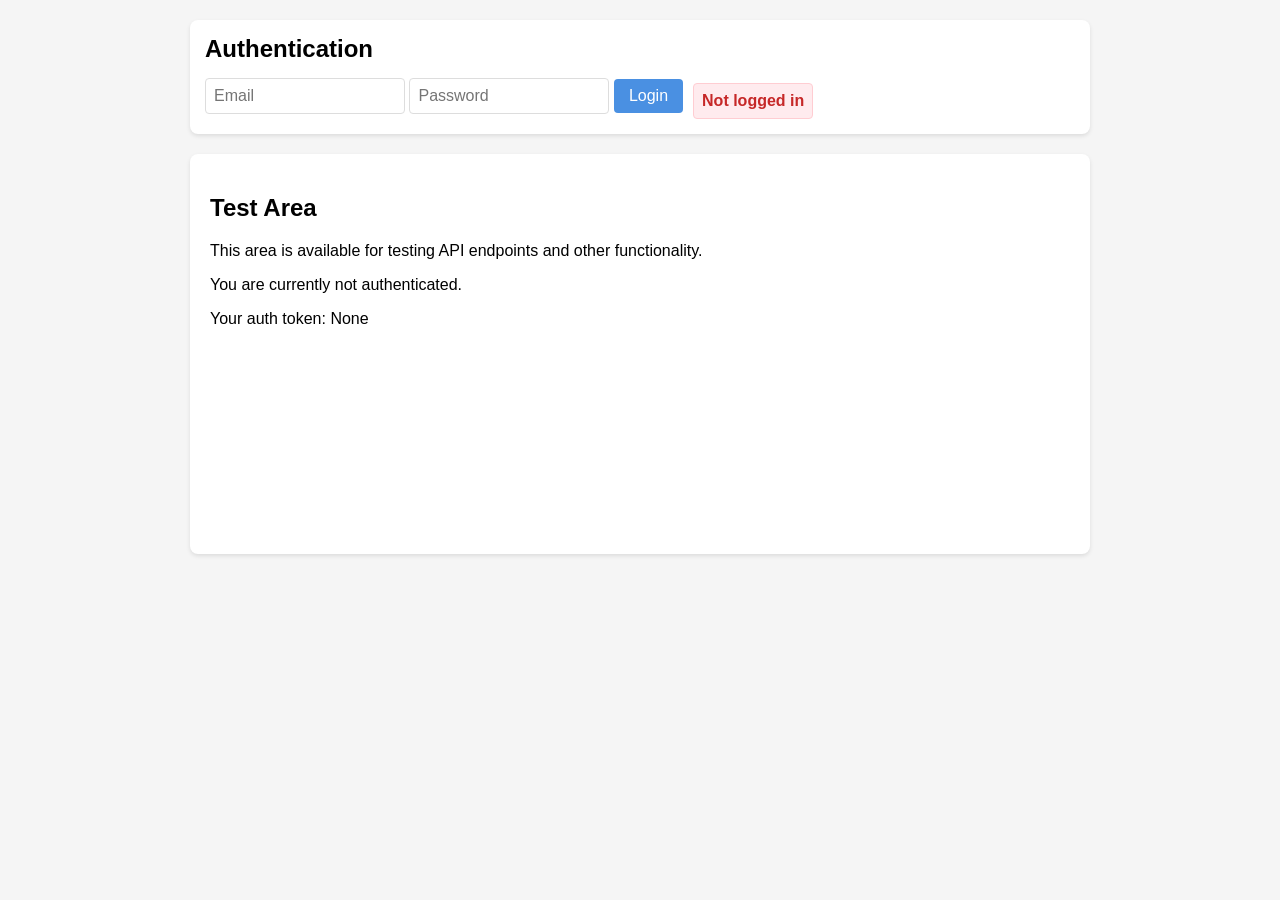
==== frontend/tests/auth-test.html @ a3239c13 "auth setup and files" ====
<!DOCTYPE html>
<html lang="en">
<head>
  <meta charset="UTF-8">
  <meta name="viewport" content="width=device-width, initial-scale=1.0">
  <title>Authentication Test Page</title>
  <style>
    * {
      box-sizing: border-box;
      font-family: -apple-system, BlinkMacSystemFont, 'Segoe UI', Roboto, Oxygen, Ubuntu, Cantarell, 'Open Sans', 'Helvetica Neue', sans-serif;
    }
    body {
      margin: 0;
      padding: 20px;
      background-color: #f5f5f5;
      display: flex;
      flex-direction: column;
      align-items: center;
      min-height: 100vh;
    }
    .auth-section {
      background-color: white;
      border-radius: 8px;
      padding: 15px;
      box-shadow: 0 2px 4px rgba(0, 0, 0, 0.1);
      width: 100%;
      max-width: 900px;
      margin-bottom: 20px;
    }
    .auth-section h2 {
      margin-top: 0;
      margin-bottom: 10px;
    }
    .auth-status {
      margin-top: 10px;
      padding: 8px;
      border-radius: 4px;
      font-weight: bold;
    }
    .logged-in {
      background-color: #e7f7e7;
      color: #2e7d32;
      border: 1px solid #c3e6c3;
    }
    .logged-out {
      background-color: #ffebee;
      color: #c62828;
      border: 1px solid #ffcdd2;
    }
    input {
      width: 200px;
      padding: 8px;
      border: 1px solid #ddd;
      border-radius: 4px;
      font-size: 16px;
    }
    input:focus {
      outline: none;
      border-color: #4a90e2;
    }
    button {
      background-color: #4a90e2;
      color: white;
      border: none;
      padding: 8px 15px;
      border-radius: 4px;
      font-size: 16px;
      font-weight: 500;
      cursor: pointer;
      transition: background-color 0.2s;
    }
    button:hover {
      background-color: #3b7dcd;
    }
    .logout-btn {
      background-color: #f44336;
    }
    .logout-btn:hover {
      background-color: #d32f2f;
    }
    .content-area {
      background-color: white;
      border-radius: 8px;
      padding: 20px;
      box-shadow: 0 2px 4px rgba(0, 0, 0, 0.1);
      width: 100%;
      max-width: 900px;
      min-height: 400px;
    }
  </style>
</head>
<body>
  <section class="auth-section">
    <h2>Authentication</h2>
    <div style="display: flex; align-items: center; gap: 10px;">
      <div>
        <input type="email" id="auth-email" placeholder="Email" style="width: 200px; padding: 8px;">
        <input type="password" id="auth-password" placeholder="Password" style="width: 200px; padding: 8px;">
        <button id="login-btn" style="padding: 8px 15px;">Login</button>
        <button id="logout-btn" class="logout-btn" style="padding: 8px 15px; display: none;">Logout</button>
      </div>
      <div id="auth-status" class="auth-status logged-out">Not logged in</div>
    </div>
  </section>
  
  <div class="content-area">
    <h2>Test Area</h2>
    <p>This area is available for testing API endpoints and other functionality.</p>
    <p>You are currently <span id="login-indicator">not authenticated</span>.</p>
    <p>Your auth token: <span id="token-display">None</span></p>
  </div>

  <script>
    // Base API URL (change this to match your API endpoint)
    const API_BASE_URL = 'http://localhost:8000/api';

    // Get elements
    const authStatus = document.getElementById('auth-status');
    const authEmail = document.getElementById('auth-email');
    const authPassword = document.getElementById('auth-password');
    const loginBtn = document.getElementById('login-btn');
    const logoutBtn = document.getElementById('logout-btn');
    const loginIndicator = document.getElementById('login-indicator');
    const tokenDisplay = document.getElementById('token-display');

    // Check login status on page load
    document.addEventListener('DOMContentLoaded', checkLoginStatus);

    // Handle quick login/logout
    loginBtn.addEventListener('click', handleLogin);
    logoutBtn.addEventListener('click', handleLogout);

    function checkLoginStatus() {
      const token = sessionStorage.getItem('auth_token');
      const userEmail = sessionStorage.getItem('user_email');
      
      if (token && userEmail) {
        // User is logged in
        authStatus.textContent = `Logged in as: ${userEmail}`;
        authStatus.className = 'auth-status logged-in';
        loginBtn.style.display = 'none';
        logoutBtn.style.display = 'inline-block';
        
        // Hide email/password inputs when logged in
        authEmail.style.display = 'none';
        authPassword.style.display = 'none';
        
        // Update content area
        loginIndicator.textContent = 'authenticated';
        tokenDisplay.textContent = token.substring(0, 20) + '...';
      } else {
        // User is not logged in
        authStatus.textContent = 'Not logged in';
        authStatus.className = 'auth-status logged-out';
        loginBtn.style.display = 'inline-block';
        logoutBtn.style.display = 'none';
        
        // Show email/password inputs when logged out
        authEmail.style.display = 'inline-block';
        authPassword.style.display = 'inline-block';
        
        // Update content area
        loginIndicator.textContent = 'not authenticated';
        tokenDisplay.textContent = 'None';
      }
    }

    async function handleLogin() {
      const email = authEmail.value;
      const password = authPassword.value;
      
      if (!email || !password) {
        alert('Please enter both email and password');
        return;
      }
      
      try {
        const response = await fetch(`${API_BASE_URL}/auth/login`, {
          method: 'POST',
          headers: {
            'Content-Type': 'application/json',
          },
          body: JSON.stringify({ email, password }),
        });
        
        const data = await response.json();
        
        if (response.ok) {
          // Save auth data
          if (data.token && data.token.access_token) {
            sessionStorage.setItem('auth_token', data.token.access_token);
            if (data.user && data.user.email) {
              sessionStorage.setItem('user_email', data.user.email);
              sessionStorage.setItem('user_id', data.user.id);
            }
            // Update login status
            checkLoginStatus();
            // Clear inputs
            authEmail.value = '';
            authPassword.value = '';
          }
        } else {
          alert(`Login failed: ${data.detail || 'Invalid credentials'}`);
        }
      } catch (error) {
        alert(`Error: ${error.message}`);
      }
    }

    function handleLogout() {
      // Clear auth data
      sessionStorage.removeItem('auth_token');
      sessionStorage.removeItem('user_email');
      sessionStorage.removeItem('user_id');
      
      // Update status
      checkLoginStatus();
    }
  </script>
</body>
</html>
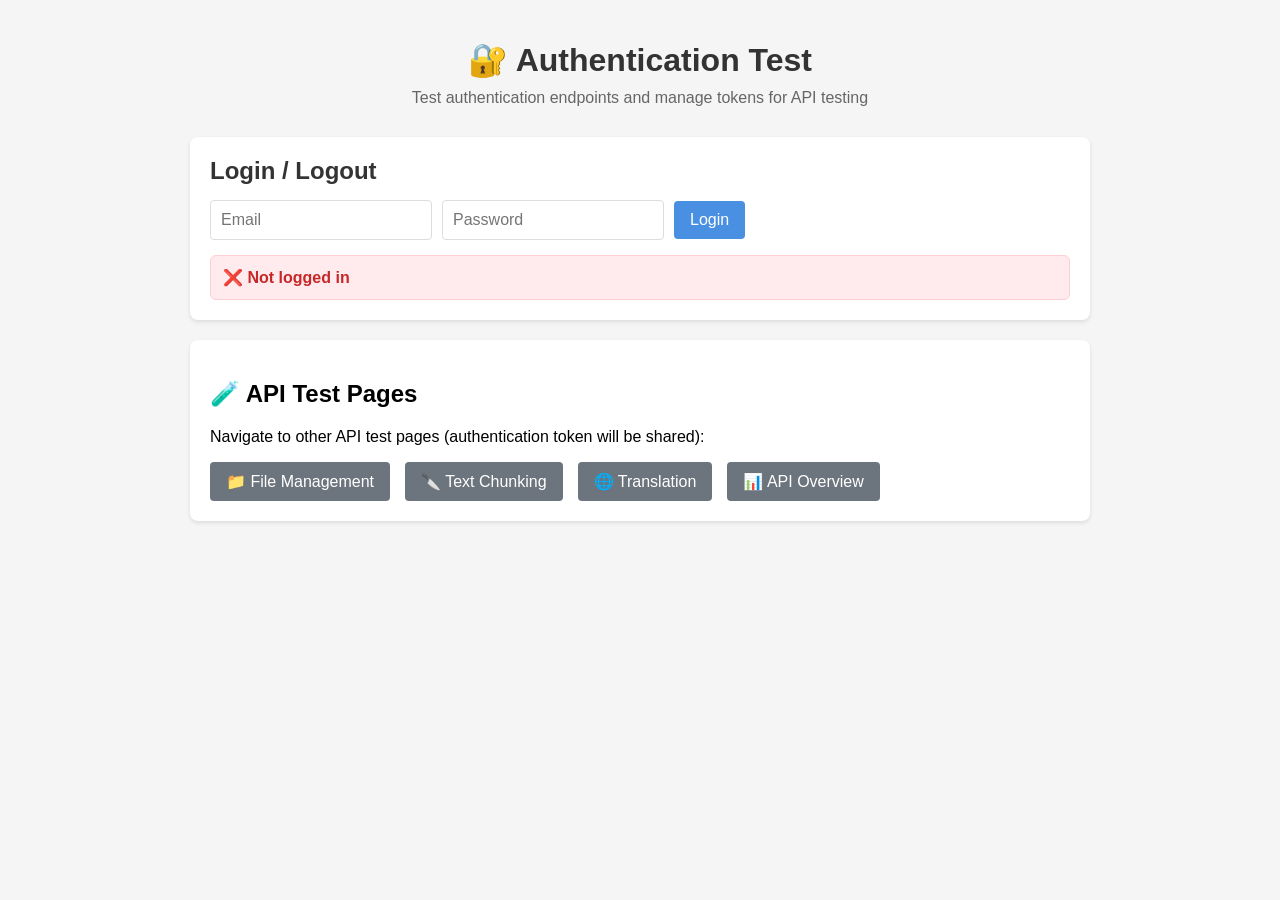
==== commit dc119f25: "Separate translation functionality into two pages - Split translate.html into new translation page a" ====
--- a/frontend/tests/auth-test.html
+++ b/frontend/tests/auth-test.html
@@ -3,7 +3,7 @@
 <head>
   <meta charset="UTF-8">
   <meta name="viewport" content="width=device-width, initial-scale=1.0">
-  <title>Authentication Test Page</title>
+  <title>Authentication Test - Large Translator API</title>
   <style>
     * {
       box-sizing: border-box;
@@ -18,100 +18,229 @@
       align-items: center;
       min-height: 100vh;
     }
+    .header {
+      text-align: center;
+      margin-bottom: 30px;
+    }
+    .header h1 {
+      color: #333;
+      margin-bottom: 10px;
+    }
+    .header p {
+      color: #666;
+      margin: 0;
+    }
     .auth-section {
-      background-color: white;
-      border-radius: 8px;
-      padding: 15px;
-      box-shadow: 0 2px 4px rgba(0, 0, 0, 0.1);
-      width: 100%;
-      max-width: 900px;
-      margin-bottom: 20px;
-    }
-    .auth-section h2 {
-      margin-top: 0;
-      margin-bottom: 10px;
-    }
-    .auth-status {
-      margin-top: 10px;
-      padding: 8px;
-      border-radius: 4px;
-      font-weight: bold;
-    }
-    .logged-in {
-      background-color: #e7f7e7;
-      color: #2e7d32;
-      border: 1px solid #c3e6c3;
-    }
-    .logged-out {
-      background-color: #ffebee;
-      color: #c62828;
-      border: 1px solid #ffcdd2;
-    }
-    input {
-      width: 200px;
-      padding: 8px;
-      border: 1px solid #ddd;
-      border-radius: 4px;
-      font-size: 16px;
-    }
-    input:focus {
-      outline: none;
-      border-color: #4a90e2;
-    }
-    button {
-      background-color: #4a90e2;
-      color: white;
-      border: none;
-      padding: 8px 15px;
-      border-radius: 4px;
-      font-size: 16px;
-      font-weight: 500;
-      cursor: pointer;
-      transition: background-color 0.2s;
-    }
-    button:hover {
-      background-color: #3b7dcd;
-    }
-    .logout-btn {
-      background-color: #f44336;
-    }
-    .logout-btn:hover {
-      background-color: #d32f2f;
-    }
-    .content-area {
       background-color: white;
       border-radius: 8px;
       padding: 20px;
       box-shadow: 0 2px 4px rgba(0, 0, 0, 0.1);
       width: 100%;
       max-width: 900px;
-      min-height: 400px;
+      margin-bottom: 20px;
+    }
+    .auth-section h2 {
+      margin-top: 0;
+      margin-bottom: 15px;
+      color: #333;
+    }
+    .auth-status {
+      margin-top: 15px;
+      padding: 12px;
+      border-radius: 6px;
+      font-weight: bold;
+    }
+    .logged-in {
+      background-color: #e7f7e7;
+      color: #2e7d32;
+      border: 1px solid #c3e6c3;
+    }
+    .logged-out {
+      background-color: #ffebee;
+      color: #c62828;
+      border: 1px solid #ffcdd2;
+    }
+    .form-group {
+      display: flex;
+      align-items: center;
+      gap: 10px;
+      margin-bottom: 15px;
+      flex-wrap: wrap;
+    }
+    input {
+      padding: 10px;
+      border: 1px solid #ddd;
+      border-radius: 4px;
+      font-size: 16px;
+      min-width: 200px;
+    }
+    input:focus {
+      outline: none;
+      border-color: #4a90e2;
+      box-shadow: 0 0 0 2px rgba(74, 144, 226, 0.2);
+    }
+    button {
+      background-color: #4a90e2;
+      color: white;
+      border: none;
+      padding: 10px 16px;
+      border-radius: 4px;
+      font-size: 16px;
+      font-weight: 500;
+      cursor: pointer;
+      transition: background-color 0.2s;
+    }
+    button:hover {
+      background-color: #3b7dcd;
+    }
+    button:disabled {
+      background-color: #ccc;
+      cursor: not-allowed;
+    }
+    .logout-btn {
+      background-color: #f44336;
+    }
+    .logout-btn:hover {
+      background-color: #d32f2f;
+    }
+    .copy-btn {
+      background-color: #28a745;
+      padding: 6px 12px;
+      font-size: 14px;
+    }
+    .copy-btn:hover {
+      background-color: #218838;
+    }
+    .token-section {
+      background-color: white;
+      border-radius: 8px;
+      padding: 20px;
+      box-shadow: 0 2px 4px rgba(0, 0, 0, 0.1);
+      width: 100%;
+      max-width: 900px;
+      margin-bottom: 20px;
+    }
+    .token-display {
+      background-color: #f8f9fa;
+      border: 1px solid #e9ecef;
+      border-radius: 4px;
+      padding: 15px;
+      font-family: 'Courier New', monospace;
+      font-size: 14px;
+      word-break: break-all;
+      margin: 10px 0;
+      position: relative;
+    }
+    .token-actions {
+      display: flex;
+      gap: 10px;
+      margin-top: 10px;
+    }
+    .user-info {
+      background-color: #e3f2fd;
+      border: 1px solid #bbdefb;
+      border-radius: 4px;
+      padding: 15px;
+      margin: 10px 0;
+    }
+    .user-info h4 {
+      margin: 0 0 10px 0;
+      color: #1976d2;
+    }
+    .user-info p {
+      margin: 5px 0;
+      color: #333;
+    }
+    .navigation {
+      background-color: white;
+      border-radius: 8px;
+      padding: 20px;
+      box-shadow: 0 2px 4px rgba(0, 0, 0, 0.1);
+      width: 100%;
+      max-width: 900px;
+    }
+    .nav-links {
+      display: flex;
+      gap: 15px;
+      flex-wrap: wrap;
+    }
+    .nav-link {
+      background-color: #6c757d;
+      color: white;
+      text-decoration: none;
+      padding: 10px 16px;
+      border-radius: 4px;
+      transition: background-color 0.2s;
+    }
+    .nav-link:hover {
+      background-color: #5a6268;
+    }
+    .error-message {
+      background-color: #f8d7da;
+      color: #721c24;
+      border: 1px solid #f5c6cb;
+      border-radius: 4px;
+      padding: 12px;
+      margin: 10px 0;
+    }
+    .success-message {
+      background-color: #d4edda;
+      color: #155724;
+      border: 1px solid #c3e6cb;
+      border-radius: 4px;
+      padding: 12px;
+      margin: 10px 0;
     }
   </style>
 </head>
 <body>
+  <div class="header">
+    <h1>🔐 Authentication Test</h1>
+    <p>Test authentication endpoints and manage tokens for API testing</p>
+  </div>
+
   <section class="auth-section">
-    <h2>Authentication</h2>
-    <div style="display: flex; align-items: center; gap: 10px;">
-      <div>
-        <input type="email" id="auth-email" placeholder="Email" style="width: 200px; padding: 8px;">
-        <input type="password" id="auth-password" placeholder="Password" style="width: 200px; padding: 8px;">
-        <button id="login-btn" style="padding: 8px 15px;">Login</button>
-        <button id="logout-btn" class="logout-btn" style="padding: 8px 15px; display: none;">Logout</button>
-      </div>
-      <div id="auth-status" class="auth-status logged-out">Not logged in</div>
+    <h2>Login / Logout</h2>
+    <div class="form-group">
+      <input type="email" id="auth-email" placeholder="Email" required>
+      <input type="password" id="auth-password" placeholder="Password" required>
+      <button id="login-btn">Login</button>
+      <button id="logout-btn" class="logout-btn" style="display: none;">Logout</button>
+    </div>
+    <div id="auth-status" class="auth-status logged-out">Not logged in</div>
+    <div id="message-area"></div>
+  </section>
+
+  <section class="token-section" id="token-section" style="display: none;">
+    <h2>Authentication Token</h2>
+    <p>Use this token for authenticated API requests:</p>
+    <div class="token-display" id="token-display">No token available</div>
+    <div class="token-actions">
+      <button class="copy-btn" onclick="copyToken()">📋 Copy Token</button>
+      <button class="copy-btn" onclick="copyAuthHeader()">📋 Copy Authorization Header</button>
+      <button onclick="testToken()">🔍 Test Token</button>
+    </div>
+    
+    <div class="user-info" id="user-info" style="display: none;">
+      <h4>User Information</h4>
+      <p><strong>Email:</strong> <span id="user-email">-</span></p>
+      <p><strong>User ID:</strong> <span id="user-id">-</span></p>
     </div>
   </section>
-  
-  <div class="content-area">
-    <h2>Test Area</h2>
-    <p>This area is available for testing API endpoints and other functionality.</p>
-    <p>You are currently <span id="login-indicator">not authenticated</span>.</p>
-    <p>Your auth token: <span id="token-display">None</span></p>
-  </div>
+
+  <section class="navigation">
+    <h2>🧪 API Test Pages</h2>
+    <p>Navigate to other API test pages (authentication token will be shared):</p>
+    <div class="nav-links">
+      <a href="file-management-test.html" class="nav-link">📁 File Management</a>
+      <a href="chunking-test.html" class="nav-link">🔪 Text Chunking</a>
+      <a href="translation-test.html" class="nav-link">🌐 Translation</a>
+      <a href="api-overview.html" class="nav-link">📊 API Overview</a>
+    </div>
+  </section>
 
   <script>
-    // Base API URL (change this to match your API endpoint)
+    // Base API URL
     const API_BASE_URL = 'http://localhost:8000/api';
 
     // Get elements
@@ -120,59 +249,86 @@
     const authPassword = document.getElementById('auth-password');
     const loginBtn = document.getElementById('login-btn');
     const logoutBtn = document.getElementById('logout-btn');
-    const loginIndicator = document.getElementById('login-indicator');
+    const tokenSection = document.getElementById('token-section');
     const tokenDisplay = document.getElementById('token-display');
+    const userInfo = document.getElementById('user-info');
+    const userEmail = document.getElementById('user-email');
+    const userId = document.getElementById('user-id');
+    const messageArea = document.getElementById('message-area');
 
     // Check login status on page load
     document.addEventListener('DOMContentLoaded', checkLoginStatus);
 
-    // Handle quick login/logout
+    // Handle login/logout
     loginBtn.addEventListener('click', handleLogin);
     logoutBtn.addEventListener('click', handleLogout);
 
+    // Allow Enter key to submit login
+    authPassword.addEventListener('keypress', (e) => {
+      if (e.key === 'Enter') {
+        handleLogin();
+      }
+    });
+
+    function showMessage(message, type = 'error') {
+      messageArea.innerHTML = `<div class="${type}-message">${message}</div>`;
+      setTimeout(() => {
+        messageArea.innerHTML = '';
+      }, 5000);
+    }
+
     function checkLoginStatus() {
       const token = sessionStorage.getItem('auth_token');
-      const userEmail = sessionStorage.getItem('user_email');
+      const email = sessionStorage.getItem('user_email');
+      const id = sessionStorage.getItem('user_id');
       
-      if (token && userEmail) {
+      if (token && email) {
         // User is logged in
-        authStatus.textContent = `Logged in as: ${userEmail}`;
+        authStatus.textContent = `✅ Logged in as: ${email}`;
         authStatus.className = 'auth-status logged-in';
         loginBtn.style.display = 'none';
         logoutBtn.style.display = 'inline-block';
         
-        // Hide email/password inputs when logged in
+        // Hide login form
         authEmail.style.display = 'none';
         authPassword.style.display = 'none';
         
-        // Update content area
-        loginIndicator.textContent = 'authenticated';
-        tokenDisplay.textContent = token.substring(0, 20) + '...';
+        // Show token section
+        tokenSection.style.display = 'block';
+        tokenDisplay.textContent = token;
+        
+        // Show user info
+        userInfo.style.display = 'block';
+        userEmail.textContent = email;
+        userId.textContent = id || 'Not available';
       } else {
         // User is not logged in
-        authStatus.textContent = 'Not logged in';
+        authStatus.textContent = '❌ Not logged in';
         authStatus.className = 'auth-status logged-out';
         loginBtn.style.display = 'inline-block';
         logoutBtn.style.display = 'none';
         
-        // Show email/password inputs when logged out
+        // Show login form
         authEmail.style.display = 'inline-block';
         authPassword.style.display = 'inline-block';
         
-        // Update content area
-        loginIndicator.textContent = 'not authenticated';
-        tokenDisplay.textContent = 'None';
+        // Hide token section
+        tokenSection.style.display = 'none';
+        userInfo.style.display = 'none';
       }
     }
 
     async function handleLogin() {
-      const email = authEmail.value;
+      const email = authEmail.value.trim();
       const password = authPassword.value;
       
       if (!email || !password) {
-        alert('Please enter both email and password');
+        showMessage('Please enter both email and password');
         return;
       }
+      
+      loginBtn.disabled = true;
+      loginBtn.textContent = 'Logging in...';
       
       try {
         const response = await fetch(`${API_BASE_URL}/auth/login`, {
@@ -189,21 +345,26 @@
           // Save auth data
           if (data.token && data.token.access_token) {
             sessionStorage.setItem('auth_token', data.token.access_token);
-            if (data.user && data.user.email) {
+            if (data.user) {
               sessionStorage.setItem('user_email', data.user.email);
               sessionStorage.setItem('user_id', data.user.id);
             }
-            // Update login status
+            showMessage('Login successful!', 'success');
             checkLoginStatus();
             // Clear inputs
             authEmail.value = '';
             authPassword.value = '';
+          } else {
+            showMessage('Login response missing token data');
           }
         } else {
-          alert(`Login failed: ${data.detail || 'Invalid credentials'}`);
+          showMessage(`Login failed: ${data.detail || 'Invalid credentials'}`);
         }
       } catch (error) {
-        alert(`Error: ${error.message}`);
+        showMessage(`Network error: ${error.message}`);
+      } finally {
+        loginBtn.disabled = false;
+        loginBtn.textContent = 'Login';
       }
     }
 
@@ -213,9 +374,87 @@
       sessionStorage.removeItem('user_email');
       sessionStorage.removeItem('user_id');
       
-      // Update status
+      showMessage('Logged out successfully', 'success');
       checkLoginStatus();
     }
+
+    async function copyToken() {
+      const token = sessionStorage.getItem('auth_token');
+      if (token) {
+        try {
+          await navigator.clipboard.writeText(token);
+          showMessage('Token copied to clipboard!', 'success');
+        } catch (err) {
+          // Fallback for older browsers
+          const textArea = document.createElement('textarea');
+          textArea.value = token;
+          document.body.appendChild(textArea);
+          textArea.select();
+          document.execCommand('copy');
+          document.body.removeChild(textArea);
+          showMessage('Token copied to clipboard!', 'success');
+        }
+      }
+    }
+
+    async function copyAuthHeader() {
+      const token = sessionStorage.getItem('auth_token');
+      if (token) {
+        const header = `Bearer ${token}`;
+        try {
+          await navigator.clipboard.writeText(header);
+          showMessage('Authorization header copied to clipboard!', 'success');
+        } catch (err) {
+          // Fallback for older browsers
+          const textArea = document.createElement('textarea');
+          textArea.value = header;
+          document.body.appendChild(textArea);
+          textArea.select();
+          document.execCommand('copy');
+          document.body.removeChild(textArea);
+          showMessage('Authorization header copied to clipboard!', 'success');
+        }
+      }
+    }
+
+    async function testToken() {
+      const token = sessionStorage.getItem('auth_token');
+      if (!token) {
+        showMessage('No token available to test');
+        return;
+      }
+
+      try {
+        const response = await fetch(`${API_BASE_URL}/files`, {
+          method: 'GET',
+          headers: {
+            'Authorization': `Bearer ${token}`,
+            'Content-Type': 'application/json',
+          },
+        });
+
+        if (response.ok) {
+          showMessage('✅ Token is valid and working!', 'success');
+        } else if (response.status === 401) {
+          showMessage('❌ Token is invalid or expired');
+          handleLogout();
+        } else {
+          showMessage(`Token test returned status: ${response.status}`);
+        }
+      } catch (error) {
+        showMessage(`Token test failed: ${error.message}`);
+      }
+    }
+
+    // Global function to get auth token (for use by other pages)
+    window.getAuthToken = function() {
+      return sessionStorage.getItem('auth_token');
+    };
+
+    // Global function to check if user is authenticated
+    window.isAuthenticated = function() {
+      return !!sessionStorage.getItem('auth_token');
+    };
   </script>
 </body>
 </html> 
